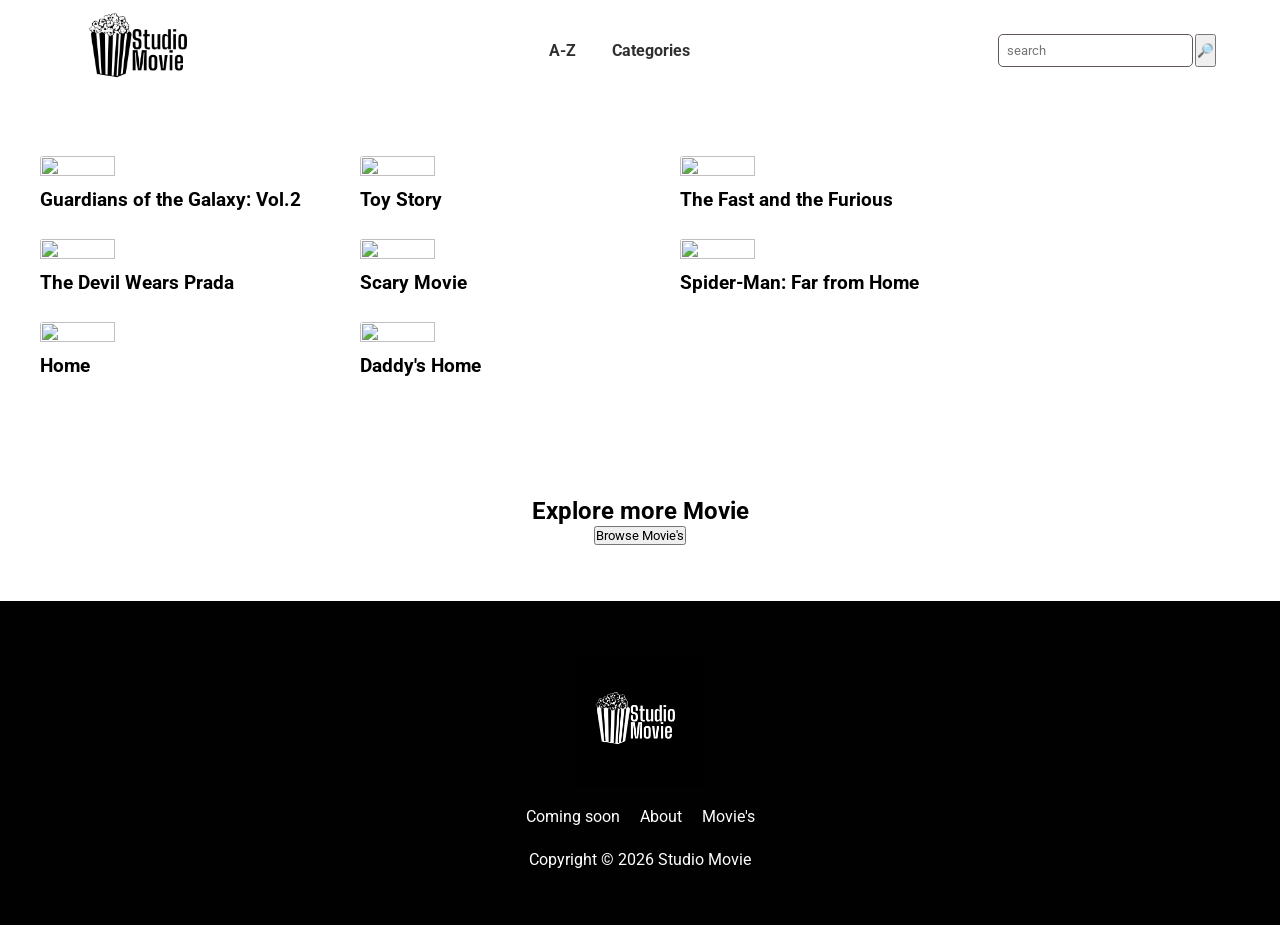
==== index.html @ 724d0fb7 "jsadd" ====
<!DOCTYPE html>
<html lang="en">

<head>
    <meta charset="UTF-8">
    <meta http-equiv="X-UA-Compatible=" content="IE=edge">
    <meta name="viewport" content="width=device-width, initial-scale=1.0">
    <title>Movie's</title>
    <link rel="stylesheet" href="style.css">
    <script src="https://kit.fontawesome.com/967dcec4c5.js" crossorigin="anonymous"></script>
    <script src="index.js"></script>
</head>

<body>
  <section id="landing">
    <nav>
    <div class="nav__container">
      <img class="logo" src="./assets/Studio Movie.png" alt="">
      <ul class="nav__links">
        <li><a href="#" class="nav__link">A-Z</a></li>
        <li class="dropdown">
          <a href="#" class="nav__link">Categories</a>
          <ul class="dropdown-menu">
            <li><a href="#">Action</a></li>
            <li><a href="#">Comedie</a></li>
            <li><a href="#">Drama</a></li>
            <li><a href="#">Horror</a></li>
          </ul>
        </li>
      </ul>
      <form class="search-form">
        <input type="search" placeholder="search">
        <button type="submit">🔎</button>
      </form>
    </div>
    </nav>
    </section>

    <section id="features">
      <div class="container">
        <div class="row">
          <div class="movies">
            <div class="movie">
    <figure class="movie__img--wrapper">
      <img class="movie__img" src="https://m.media-amazon.com/images/M/MV5BNWE5MGI3MDctMmU5Ni00YzI2LWEzMTQtZGIyZDA5MzQzNDBhXkEyXkFqcGc@._V1_QL75_UX380_CR0,1,380,562_.jpg" alt="">
      </figure>
      <div class="movie__title"><b>
        Guardians of the Galaxy: Vol.2</b>
      </div>
      <div class="movie__ratings">
            <i class="fas fa-star"></i>
            <i class="fas fa-star"></i>
            <i class="fas fa-star"></i>
            <i class="fas fa-star"></i>
            <i class="fas fa-star-half-alt"></i>
          </div>
          </div>
        <div class="movie">
        <figure class="movie__img--wrapper">
      <img class="movie__img" src="https://m.media-amazon.com/images/M/MV5BZTA3OWVjOWItNjE1NS00NzZiLWE1MjgtZDZhMWI1ZTlkNzYwXkEyXkFqcGc@._V1_SX300.jpg" alt="">
      </figure>
      <div class="movie__title"><b>
        Toy Story</b></div>
              <div class="movie__ratings">
                <i class="fas fa-star"></i>
                <i class="fas fa-star"></i>
                <i class="fas fa-star"></i>
                <i class="fas fa-star"></i>
                <i class="fas fa-star-half-alt"></i>
            </div>
            </div>
            <div class="movie">
        <figure class="movie__img--wrapper">
      <img class="movie__img" src="https://m.media-amazon.com/images/M/MV5BZGRiMDE1NTMtMThmZS00YjE4LWI1ODQtNjRkZGZlOTg2MGE1XkEyXkFqcGc@._V1_SX300.jpg" alt="">
      </figure>
      <div class="movie__title"><b>
        The Fast and the Furious</b></div>
              <div class="movie__ratings">
                <i class="fas fa-star"></i>
                <i class="fas fa-star"></i>
                <i class="fas fa-star"></i>
                <i class="fas fa-star"></i>
                <i class="fas fa-star-half-alt"></i>
              </div>
            </div>
            <div class="movie">
        <figure class="movie__img--wrapper">
      <img class="movie__img" src="https://m.media-amazon.com/images/M/MV5BOWM3NTI3YWEtYjJmMy00M2U5LWI1NzEtZWM3ZDY2ZWNjOGRiXkEyXkFqcGc@._V1_QL75_UY562_CR1,0,380,562_.jpg" alt="">
      </figure>
      <div class="movie__title"><b>
        The Devil Wears Prada</b></div>
              <div class="movie__ratings">
                <i class="fas fa-star"></i>
                <i class="fas fa-star"></i>
                <i class="fas fa-star"></i>
                <i class="fas fa-star"></i>
                <i class="fas fa-star-half-alt"></i>
            </div>
            </div>
            <div class="movie">
        <figure class="movie__img--wrapper">
      <img class="movie__img" src="https://m.media-amazon.com/images/M/MV5BZGRmMGRhOWMtOTk3Ni00OTRjLTkyYTAtYzA1M2IzMGE3NGRkXkEyXkFqcGc@._V1_SX300.jpg" alt="">
      </figure>
      <div class="movie__title"><b>
        Scary Movie</b></div>
              <div class="movie__ratings">
                <i class="fas fa-star"></i>
                <i class="fas fa-star"></i>
                <i class="fas fa-star"></i>
                <i class="fas fa-star"></i>
                <i class="fas fa-star-half-alt"></i>
              </div>
            </div>
            <div class="movie">
        <figure class="movie__img--wrapper">
      <img class="movie__img" src="https://m.media-amazon.com/images/M/MV5BMzNhNTE0NWQtN2E1Ny00NjcwLTg1YTctMGY1NmMwODJmY2NmXkEyXkFqcGc@._V1_QL75_UX380_CR0,1,380,562_.jpg" alt="">
      </figure>
      <div class="movie__title"><b>
        Spider-Man: Far from Home</b></div>
              <div class="movie__ratings">
                <i class="fas fa-star"></i>
                <i class="fas fa-star"></i>
                <i class="fas fa-star"></i>
                <i class="fas fa-star"></i>
                <i class="fas fa-star-half-alt"></i>
              </div>
            </div>
            <div class="movie">
        <figure class="movie__img--wrapper">
      <img class="movie__img" src="https://m.media-amazon.com/images/M/MV5BMjExOTQ4MDMyMV5BMl5BanBnXkFtZTgwMTE3NDM2MzE@._V1_SX300.jpg" alt="">
      </figure>
      <div class="movie__title"><b>
        Home</b></div>
              <div class="movie__ratings">
                <i class="fas fa-star"></i>
                <i class="fas fa-star"></i>
                <i class="fas fa-star"></i>
                <i class="fas fa-star"></i>
                <i class="fas fa-star-half-alt"></i>
              </div>
            </div>
            <div class="movie">
        <figure class="movie__img--wrapper">
      <img class="movie__img" src="https://m.media-amazon.com/images/M/MV5BMTQ0OTE1MTk4N15BMl5BanBnXkFtZTgwMDM5OTk5NjE@._V1_SX300.jpg" alt="">
      </figure>
      <div class="movie__title"><b>
        Daddy's Home</b></div>
              <div class="movie__ratings">
                <i class="fas fa-star"></i>
                <i class="fas fa-star"></i>
                <i class="fas fa-star"></i>
                <i class="fas fa-star"></i>
                <i class="fas fa-star-half-alt"></i>
              </div>
            </div>
          </div>
          </div>
          </section>

  <section id="explore">
      <div class="container">
        <div class="row row__column">
          <h2>Explore more <span class="purple">Movie</span></h2>
          <a href="#features">
            <button class="btn">Browse Movie's</button>
          </a>
        </div>
      </div>
      </div>
    </section>

    <footer>
    <div class="container">
      <div class="row row__column">
        <a href="#">
          <figure class="footer__logo">
            <img src="./assets/Studio Movie.png" class="footer__logo--img" alt="">
          </figure>
        </a>
        <div class="footer__list">
          <a href="#" class="footer__link">Coming soon</a>
          <a class="footer__link no-cursor">About</a>
          <a href="#features" class="footer__link">Movie's</a>
        </div>
        <div class="footer__copyright">Copyright &copy; 2026 Studio Movie</div>
      </div>
    </div>
  </footer>
</body>

</html>
---- style.css ----
@import url('https://fonts.googleapis.com/css2?family=Lato:ital,wght@0,100;0,300;0,400;0,700;0,900;1,100;1,300;1,400;1,700;1,900&family=Roboto:ital,wght@0,100..900;1,100..900&display=swap');

* {
    padding: 0;
    margin: 0;
    box-sizing: border-box;
    font-family: 'Roboto', sans-serif;
}

html {
    scroll-behavior: smooth;
}

body {
    max-width: 100vw;
    overflow-x: hidden;
}

nav {
    height: 100px;
    display: flex;
}

.logo {
    max-width: 160px;
    height: auto;
}

a {
    text-decoration: none;
}

a:hover {
    text-decoration: underline;
}

ul {
    display: flex;
}

li {
    list-style-type: none;
}

.dropdown {
    position: relative;
    display: inline-block;
}

.dropdown-menu {
    display: none;
    position: absolute;
    list-style: none;
    background-color: #fff;
    padding: 0;
    margin: 0;
    border: 1px solid #ccc;
}

.dropdown:hover .dropdown-menu {
    display: block;
}

.dropdown-menu li a {
    display: block;
    padding: 8px;
    text-decoration: none;
    color: #020101;
}

button {
    cursor: pointer;
}

img {
    width: 50%;
    height: 100%;
    max-height: 50vh;
    padding: 91 x 35px;
}

.search-form {
    display: flex;
    gap: 2px;
}

.search-form input {
    padding: 8px;
    border-radius: 5px;
    border: 1px solid #635656;
}

/* NAV */

.nav__container {
    width: 100%;
    max-width: 1200px;
    padding: 0 24px;
    display: flex;
    justify-content: space-between;
    margin: 0 auto;
    align-items: center;
}

.nav__link {
    margin-left: 16px;
    text-decoration: none;
    font-size: 140 x 54px;
    color: rgba(0, 0, 0, 0.815);
    font-weight: bold;
    padding: 10px;
}

.nav__link:hover {
    text-decoration: underline;
}

.hidden {
    display: none;
}

/* ROW */

.container {
    padding: 56px 0;
}

.row {
    width: 100%;
    max-width: 1200px;
    margin: 0 auto;
}

.row__column {
    display: flex;
    flex-direction: column;
    align-items: center;
}

.no-cursor {
    cursor: not-allowed;
}

/* MOVIES */

.movies {
    display: flex;
    flex-wrap: wrap;
    gap: 20px;
}

.movie {
    width: 300px;
}

.movie__img {
    max-height: 1500px;
    transition: all 300ms ease;
    cursor: not-allowed;
    object-fit: contain;
}

.movie__img--wrapper {
    display: flex;
    overflow: hidden;
    margin-bottom: 7px;
    border-radius: 3px;
    
}

.movie:hover .movie__img {
    transform: scale(1.03);
}

.movie__title {
    font-size: 19px;
    margin-top: 8px;
}

.movie__ratings {
    margin-bottom: 8px;
    color: #fabf2a;
}


.movie__container {
    padding: 20px 16px;
    
}

/* FOOTER */

footer {
    background-color: #020101;
}

.footer__logo {
    display: flex;
}

.footer__logo--img {
    width: 130px;
    filter: grayscale(1) invert(1);
}

.footer__link,
.footer__copyright {
    color: #fff;
}

.footer__list {
    margin: 20px 0 24px 0;
}

.footer__link {
    padding: 0 8px;
}
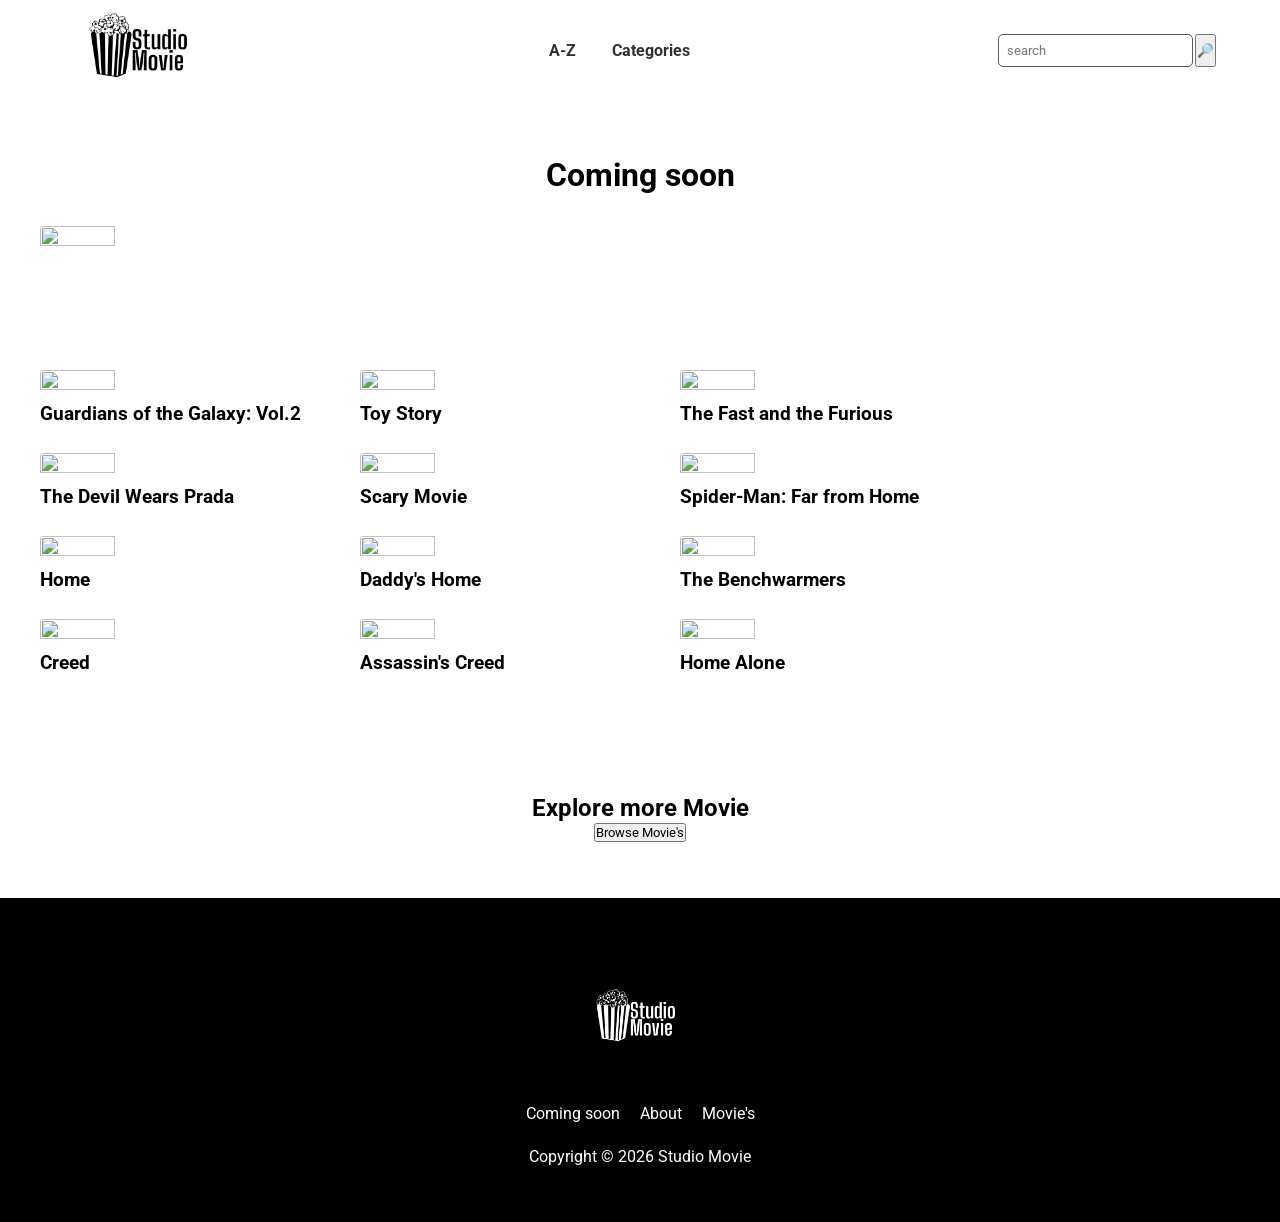
==== commit c1bcaf6d: "commingsoon" ====
--- a/index.html
+++ b/index.html
@@ -36,6 +36,32 @@
     </nav>
     </section>
 
+    <header>
+      <Section id="coming__soon">
+        <div class="container">
+          <div class="row">
+            <h1 class="section__title">Coming soon
+            </h1>
+            <div class="movies">
+              <div class="movie">
+                <figure class="movie__img--wrapper">
+                  <img class="movie__img" src="https://m.media-amazon.com/images/M/MV5BZTA3OWVjOWItNjE1NS00NzZiLWE1MjgtZDZhMWI1ZTlkNzYwXkEyXkFqcGc@._V1_SX300.jpg" alt="">
+                </figure>
+                <div class="movie__title"></div>
+                <div class="movie__ratings">
+                <i class="fas fa-star"></i>
+                <i class="fas fa-star"></i>
+                <i class="fas fa-star"></i>
+                <i class="fas fa-star"></i>
+                <i class="fas fa-star-half-alt"></i>
+              </div>
+              </div>
+            </div>
+          </div>
+        </div>
+      </Section>
+    </header>
+
     <section id="features">
       <div class="container">
         <div class="row">
@@ -145,6 +171,62 @@
       </figure>
       <div class="movie__title"><b>
         Daddy's Home</b></div>
+              <div class="movie__ratings">
+                <i class="fas fa-star"></i>
+                <i class="fas fa-star"></i>
+                <i class="fas fa-star"></i>
+                <i class="fas fa-star"></i>
+                <i class="fas fa-star-half-alt"></i>
+              </div>
+            </div>
+            <div class="movie">
+        <figure class="movie__img--wrapper">
+      <img class="movie__img" src="https://m.media-amazon.com/images/M/MV5BMTcxMzg3NDQwNl5BMl5BanBnXkFtZTcwMjk1ODQzMQ@@._V1_SX300.jpg" alt="">
+      </figure>
+      <div class="movie__title"><b>
+        The Benchwarmers</b></div>
+              <div class="movie__ratings">
+                <i class="fas fa-star"></i>
+                <i class="fas fa-star"></i>
+                <i class="fas fa-star"></i>
+                <i class="fas fa-star"></i>
+                <i class="fas fa-star-half-alt"></i>
+              </div>
+            </div>
+            <div class="movie">
+        <figure class="movie__img--wrapper">
+      <img class="movie__img" src="https://m.media-amazon.com/images/M/MV5BNWM3NjY2ZDctMGZiYy00OGFlLThkMTktOTY2MDM2YjE2OTliXkEyXkFqcGc@._V1_SX300.jpg" alt="">
+      </figure>
+      <div class="movie__title"><b>
+        Creed</b></div>
+              <div class="movie__ratings">
+                <i class="fas fa-star"></i>
+                <i class="fas fa-star"></i>
+                <i class="fas fa-star"></i>
+                <i class="fas fa-star"></i>
+                <i class="fas fa-star-half-alt"></i>
+              </div>
+            </div>
+            <div class="movie">
+        <figure class="movie__img--wrapper">
+      <img class="movie__img" src="https://m.media-amazon.com/images/M/MV5BMTU2Mjc1ODY2OV5BMl5BanBnXkFtZTgwNTMzMTYzMDI@._V1_SX300.jpg" alt="">
+      </figure>
+      <div class="movie__title"><b>
+        Assassin's Creed</b></div>
+              <div class="movie__ratings">
+                <i class="fas fa-star"></i>
+                <i class="fas fa-star"></i>
+                <i class="fas fa-star"></i>
+                <i class="fas fa-star"></i>
+                <i class="fas fa-star-half-alt"></i>
+              </div>
+            </div>
+            <div class="movie">
+        <figure class="movie__img--wrapper">
+      <img class="movie__img" src="https://m.media-amazon.com/images/M/MV5BNzNmNmQ2ZDEtMTc1MS00NjNiLThlMGUtZmQxNTg1Nzg5NWMzXkEyXkFqcGc@._V1_SX300.jpg" alt="">
+      </figure>
+      <div class="movie__title"><b>
+        Home Alone</b></div>
               <div class="movie__ratings">
                 <i class="fas fa-star"></i>
                 <i class="fas fa-star"></i>
@@ -188,4 +270,4 @@
   </footer>
 </body>
 
-</html>+</h
--- a/style.css
+++ b/style.css
@@ -141,6 +141,12 @@
     cursor: not-allowed;
 }
 
+h1 {
+    font-size: 32px;
+    margin-bottom: 32px;
+    text-align: center;
+}
+
 /* MOVIES */
 
 .movies {
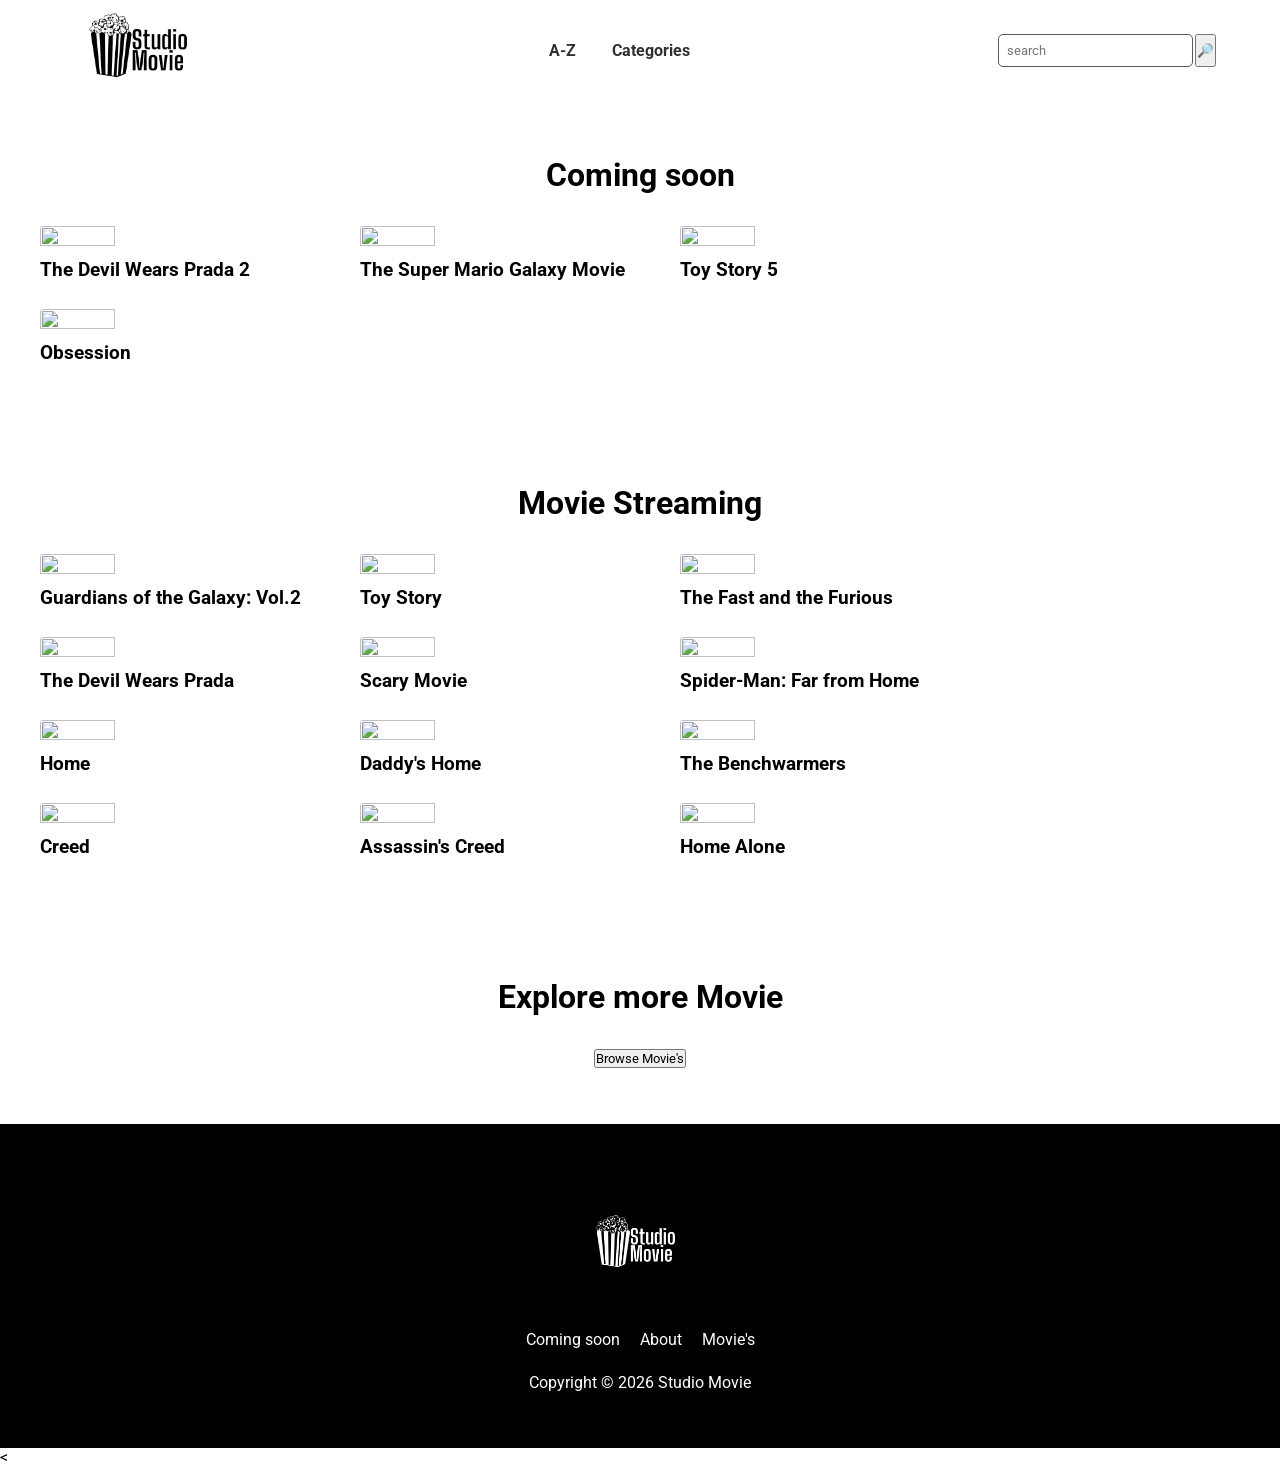
==== commit fceed24f: "movies" ====
--- a/index.html
+++ b/index.html
@@ -45,9 +45,57 @@
             <div class="movies">
               <div class="movie">
                 <figure class="movie__img--wrapper">
-                  <img class="movie__img" src="https://m.media-amazon.com/images/M/MV5BZTA3OWVjOWItNjE1NS00NzZiLWE1MjgtZDZhMWI1ZTlkNzYwXkEyXkFqcGc@._V1_SX300.jpg" alt="">
+                  <img class="movie__img" src="https://encrypted-tbn0.gstatic.com/images?q=tbn:ANd9GcRyDdl0dgP76XAix3mZxOtMkvibn4_cmkzMeM4GHAGJ2Q&s" alt="">
                 </figure>
-                <div class="movie__title"></div>
+                <div class="movie__title"><b>
+                  The Devil Wears Prada 2</b></div>
+                <div class="movie__ratings">
+                <i class="fas fa-star"></i>
+                <i class="fas fa-star"></i>
+                <i class="fas fa-star"></i>
+                <i class="fas fa-star"></i>
+                <i class="fas fa-star-half-alt"></i>
+              </div>
+              </div>
+              <div class="movies">
+              <div class="movie">
+                <figure class="movie__img--wrapper">
+                  <img class="movie__img" src="https://encrypted-tbn0.gstatic.com/images?q=tbn:ANd9GcSTbqc3heOmaOTHdvt5jWV7lCHxfbbG9SZAKlOS5_V8aw&s" alt="">
+                </figure>
+                <div class="movie__title"><b>
+                  The Super Mario Galaxy Movie</b></div>
+                <div class="movie__ratings">
+                <i class="fas fa-star"></i>
+                <i class="fas fa-star"></i>
+                <i class="fas fa-star"></i>
+                <i class="fas fa-star"></i>
+                <i class="fas fa-star-half-alt"></i>
+              </div>
+              </div>
+              </div>
+              <div class="movies">
+              <div class="movie">
+                <figure class="movie__img--wrapper">
+                  <img class="movie__img" src="https://encrypted-tbn0.gstatic.com/images?q=tbn:ANd9GcQ1W9O4kixi9UruToBIsIO3szwMOO0zQO78tujmyD7ibw&s" alt="">
+                </figure>
+                <div class="movie__title"><b>
+                  Toy Story 5</b></div>
+                <div class="movie__ratings">
+                <i class="fas fa-star"></i>
+                <i class="fas fa-star"></i>
+                <i class="fas fa-star"></i>
+                <i class="fas fa-star"></i>
+                <i class="fas fa-star-half-alt"></i>
+              </div>
+              </div>
+              </div>
+              <div class="movies">
+              <div class="movie">
+                <figure class="movie__img--wrapper">
+                  <img class="movie__img" src="https://encrypted-tbn0.gstatic.com/images?q=tbn:ANd9GcSCkwPwJbSCH1qZ9V81Qnl8wUrCYHq5p4N2nf4KqZtdag&s=10" alt="">
+                </figure>
+                <div class="movie__title"><b>
+                  Obsession</b></div>
                 <div class="movie__ratings">
                 <i class="fas fa-star"></i>
                 <i class="fas fa-star"></i>
@@ -65,6 +113,9 @@
     <section id="features">
       <div class="container">
         <div class="row">
+          <h2 class="section__title">
+            Movie Streaming
+          </h2>
           <div class="movies">
             <div class="movie">
     <figure class="movie__img--wrapper">
@@ -270,4 +321,4 @@
   </footer>
 </body>
 
-</h+<
--- a/style.css
+++ b/style.css
@@ -147,6 +147,12 @@
     text-align: center;
 }
 
+h2 {
+    font-size: 32px;
+    margin-bottom: 32px;
+    text-align: center;
+}
+
 /* MOVIES */
 
 .movies {
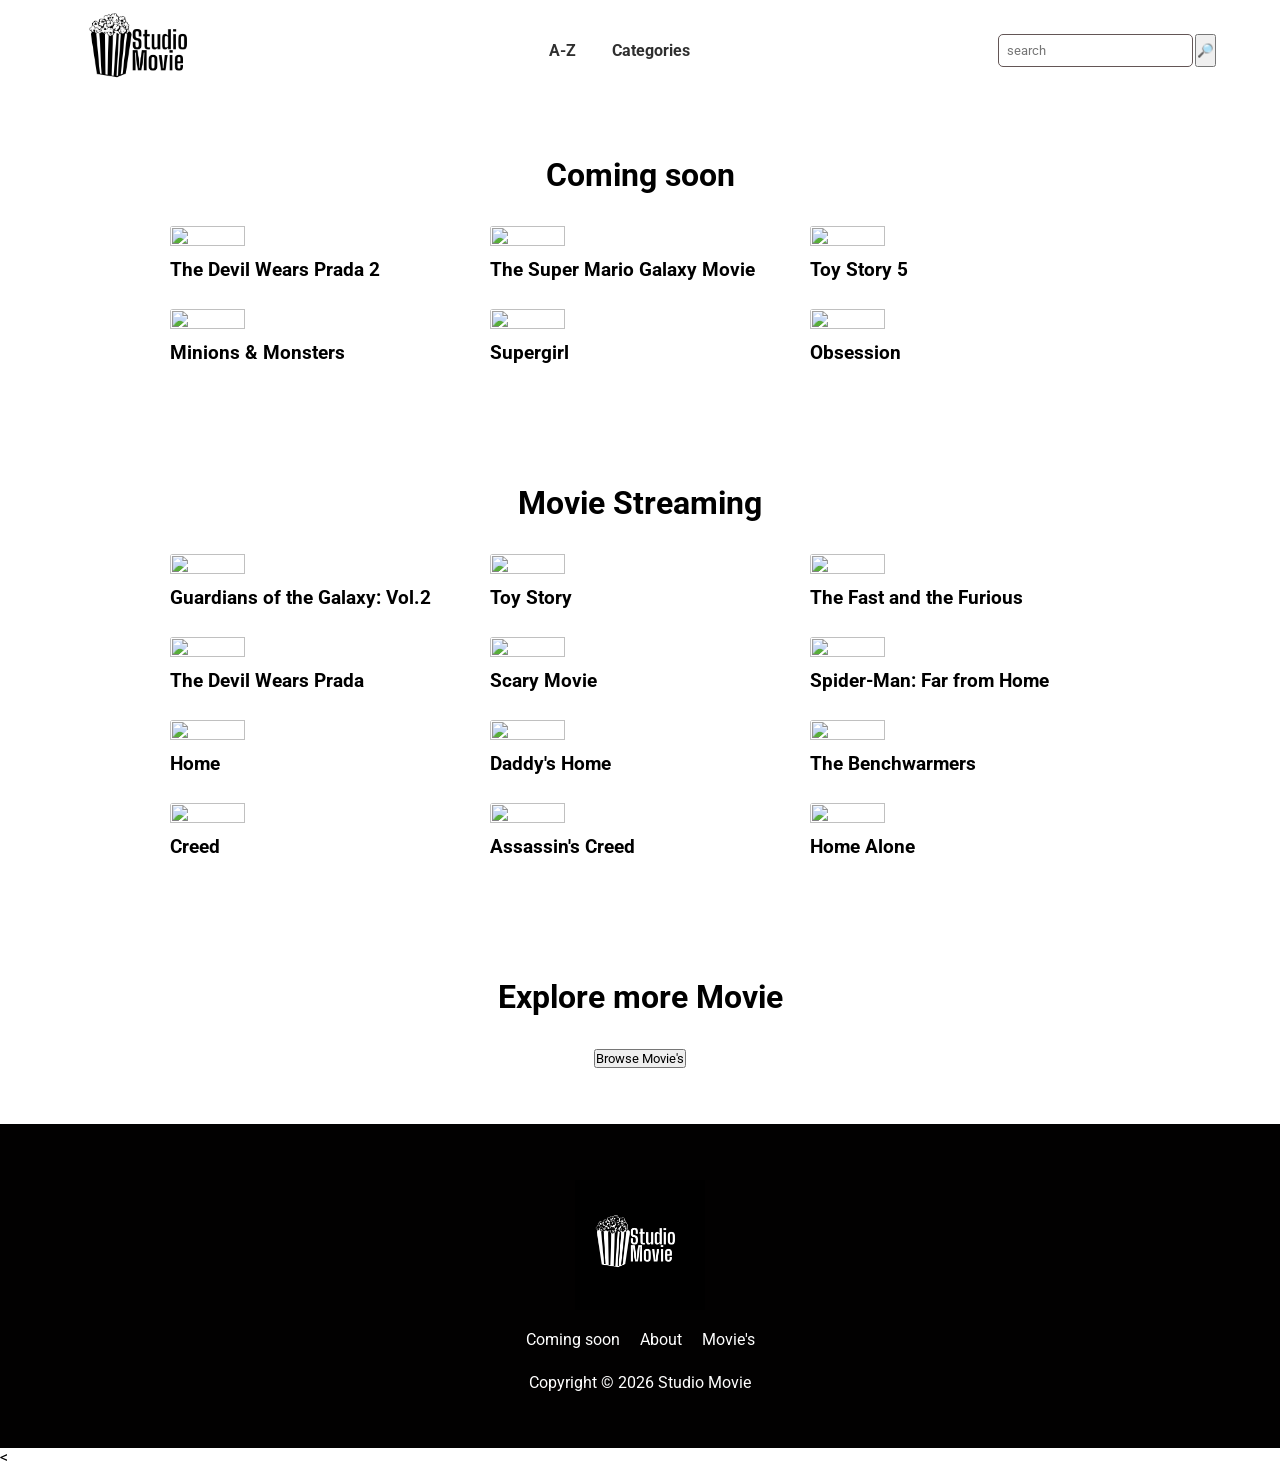
==== commit 0ef2a69a: "update coming soon" ====
--- a/index.html
+++ b/index.html
@@ -92,6 +92,38 @@
               <div class="movies">
               <div class="movie">
                 <figure class="movie__img--wrapper">
+                  <img class="movie__img" src="https://encrypted-tbn0.gstatic.com/images?q=tbn:ANd9GcT3fLxwi3qRf-m6q7lBNvbvTuNkXoEf3cVWtoc6EbDIPA&s=10" alt="">
+                </figure>
+                <div class="movie__title"><b>
+                  Minions & Monsters</b></div>
+                <div class="movie__ratings">
+                <i class="fas fa-star"></i>
+                <i class="fas fa-star"></i>
+                <i class="fas fa-star"></i>
+                <i class="fas fa-star"></i>
+                <i class="fas fa-star-half-alt"></i>
+              </div>
+              </div>
+              </div>
+              <div class="movies">
+              <div class="movie">
+                <figure class="movie__img--wrapper">
+                  <img class="movie__img" src="https://encrypted-tbn0.gstatic.com/images?q=tbn:ANd9GcTtfQNHdfSP72XlwLJV02ro-_zSXygvv9hhFB5cSlnpdA&s=10" alt="">
+                </figure>
+                <div class="movie__title"><b>
+                  Supergirl</b></div>
+                <div class="movie__ratings">
+                <i class="fas fa-star"></i>
+                <i class="fas fa-star"></i>
+                <i class="fas fa-star"></i>
+                <i class="fas fa-star"></i>
+                <i class="fas fa-star-half-alt"></i>
+              </div>
+              </div>
+              </div>
+              <div class="movies">
+              <div class="movie">
+                <figure class="movie__img--wrapper">
                   <img class="movie__img" src="https://encrypted-tbn0.gstatic.com/images?q=tbn:ANd9GcSCkwPwJbSCH1qZ9V81Qnl8wUrCYHq5p4N2nf4KqZtdag&s=10" alt="">
                 </figure>
                 <div class="movie__title"><b>
--- a/style.css
+++ b/style.css
@@ -156,6 +156,7 @@
 /* MOVIES */
 
 .movies {
+    justify-content: center;
     display: flex;
     flex-wrap: wrap;
     gap: 20px;
@@ -196,8 +197,8 @@
 
 
 .movie__container {
-    padding: 20px 16px;
-    
+    padding: 50px 70px;
+    max-width: fit-content;
 }
 
 /* FOOTER */
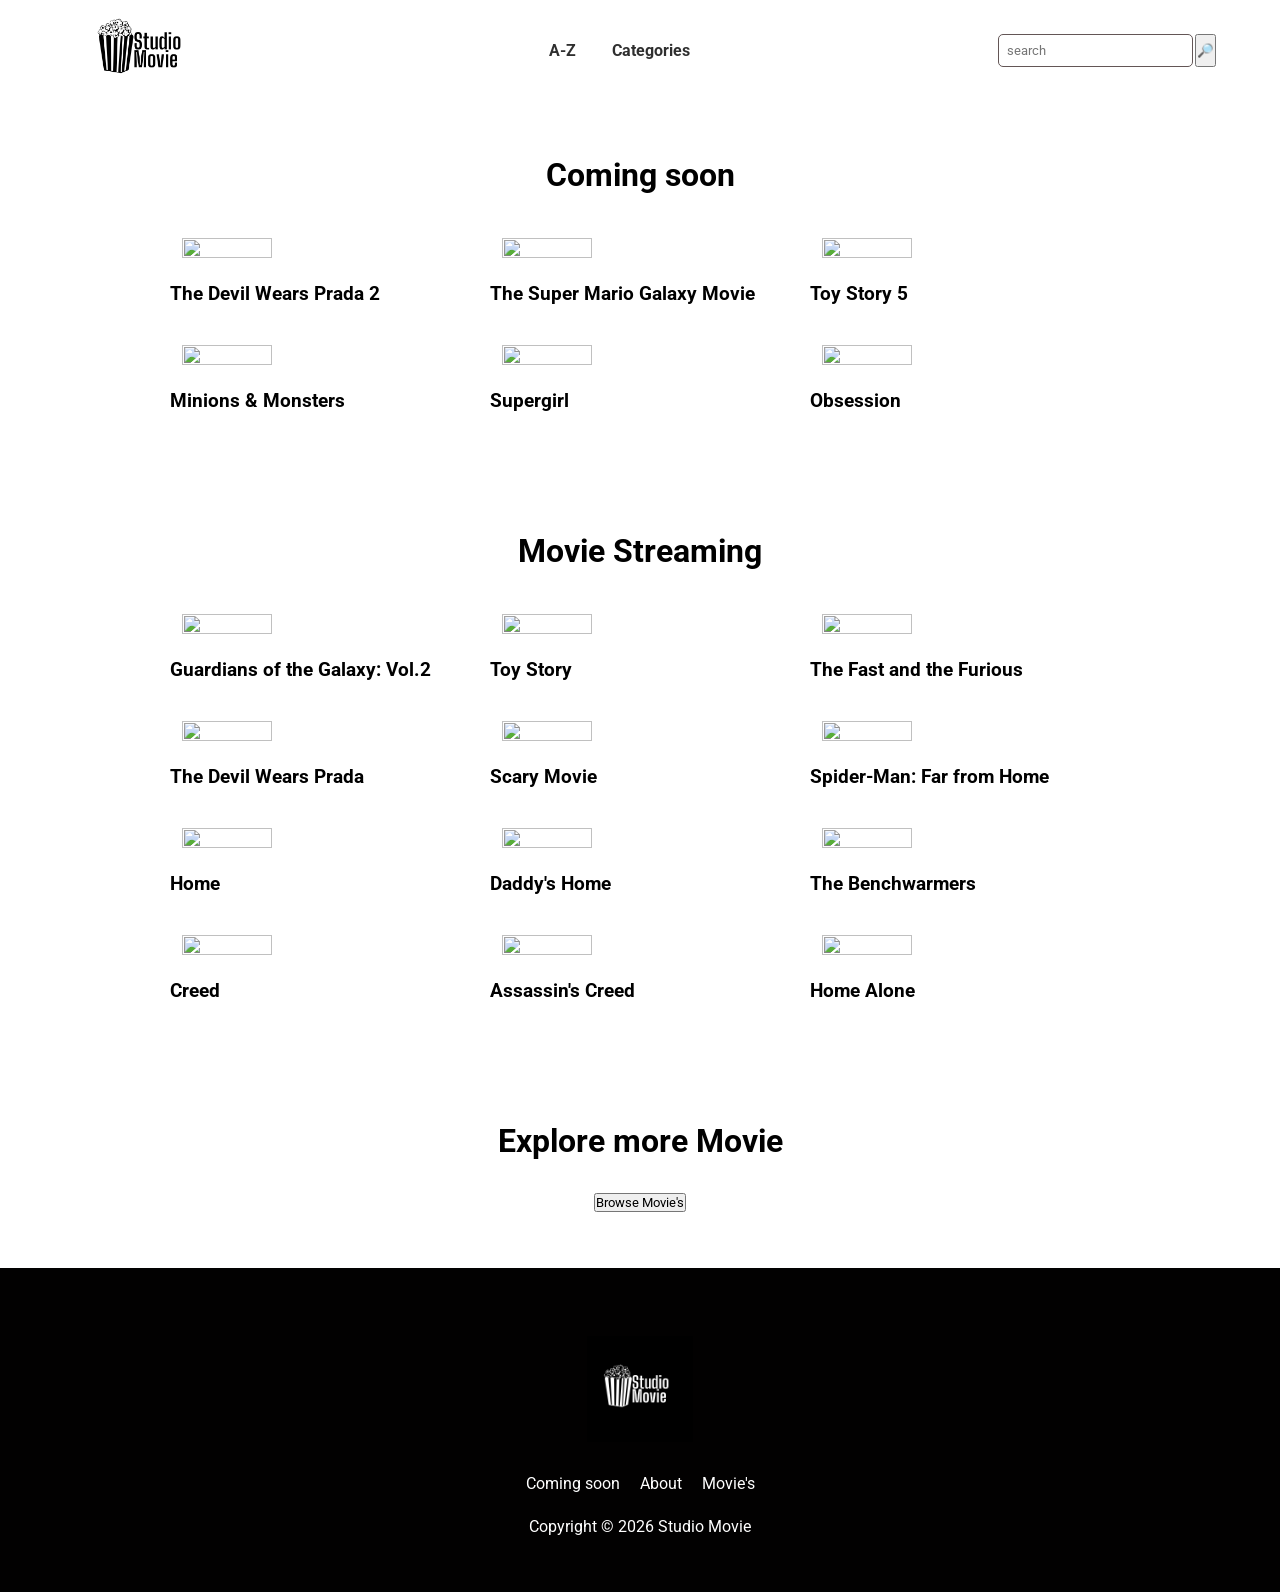
==== commit e3aba974: "dropdwon" ====
--- a/index.html
+++ b/index.html
@@ -17,9 +17,9 @@
     <div class="nav__container">
       <img class="logo" src="./assets/Studio Movie.png" alt="">
       <ul class="nav__links">
-        <li><a href="#" class="nav__link">A-Z</a></li>
+        <li><a class="nav__link">A-Z</a></li>
         <li class="dropdown">
-          <a href="#" class="nav__link">Categories</a>
+          <a class="select">Categories</a>
           <ul class="dropdown-menu">
             <li><a href="#">Action</a></li>
             <li><a href="#">Comedie</a></li>
@@ -352,5 +352,3 @@
     </div>
   </footer>
 </body>
-
-<
--- a/style.css
+++ b/style.css
@@ -32,6 +32,7 @@
 
 a:hover {
     text-decoration: underline;
+    cursor: pointer;
 }
 
 ul {
@@ -40,6 +41,15 @@
 
 li {
     list-style-type: none;
+}
+
+.select {
+    margin-left: 16px;
+    text-decoration: none;
+    font-size: 140 x 54px;
+    color: rgba(0, 0, 0, 0.815);
+    font-weight: bold;
+    padding: 10px;
 }
 
 .dropdown {
@@ -52,9 +62,13 @@
     position: absolute;
     list-style: none;
     background-color: #fff;
-    padding: 0;
-    margin: 0;
+    padding: 0.2px 0.5px;
     border: 1px solid #ccc;
+    left: 50%;
+    width: 100%;
+    transform: translateX(-50%);
+    transition: 0.2s;
+    z-index: 1;
 }
 
 .dropdown:hover .dropdown-menu {
@@ -73,10 +87,10 @@
 }
 
 img {
-    width: 50%;
+    width: 59%;
     height: 100%;
-    max-height: 50vh;
-    padding: 91 x 35px;
+    max-height: 100vh;
+    padding: 12px;
 }
 
 .search-form {
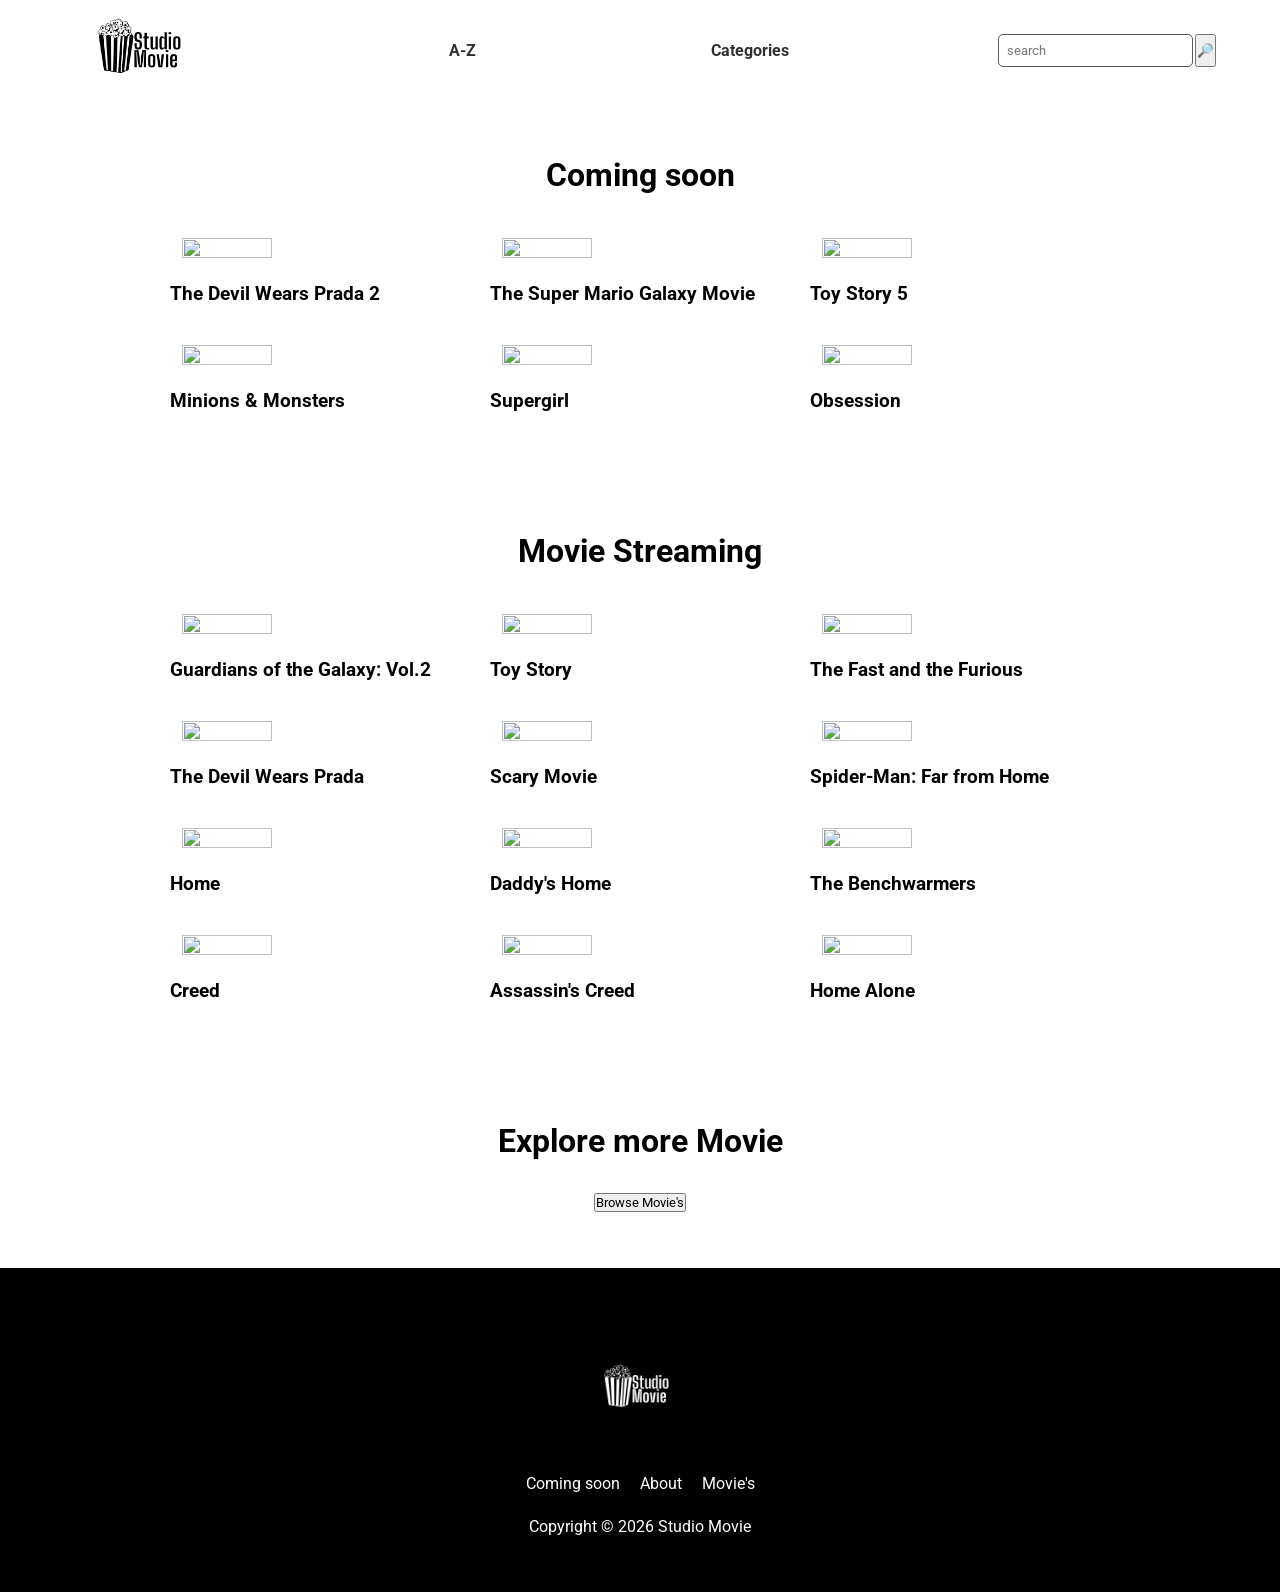
==== commit 0a327d18: "dropdown" ====
--- a/index.html
+++ b/index.html
@@ -16,8 +16,16 @@
     <nav>
     <div class="nav__container">
       <img class="logo" src="./assets/Studio Movie.png" alt="">
-      <ul class="nav__links">
-        <li><a class="nav__link">A-Z</a></li>
+        <li class="dropdown">
+        <a class="select">A-Z</a>
+        <ul class="dropdown-menu">
+          <li><a href="#">A-E</a></li>
+          <li><a href="#">F-J</a></li>
+          <li><a href="#">O-S</a></li>
+          <li><a href="#">T-W</a></li>
+          <li><a href="#">X-Z</a></li>
+        </ul>
+        </li>
         <li class="dropdown">
           <a class="select">Categories</a>
           <ul class="dropdown-menu">
--- a/style.css
+++ b/style.css
@@ -116,19 +116,6 @@
     align-items: center;
 }
 
-.nav__link {
-    margin-left: 16px;
-    text-decoration: none;
-    font-size: 140 x 54px;
-    color: rgba(0, 0, 0, 0.815);
-    font-weight: bold;
-    padding: 10px;
-}
-
-.nav__link:hover {
-    text-decoration: underline;
-}
-
 .hidden {
     display: none;
 }
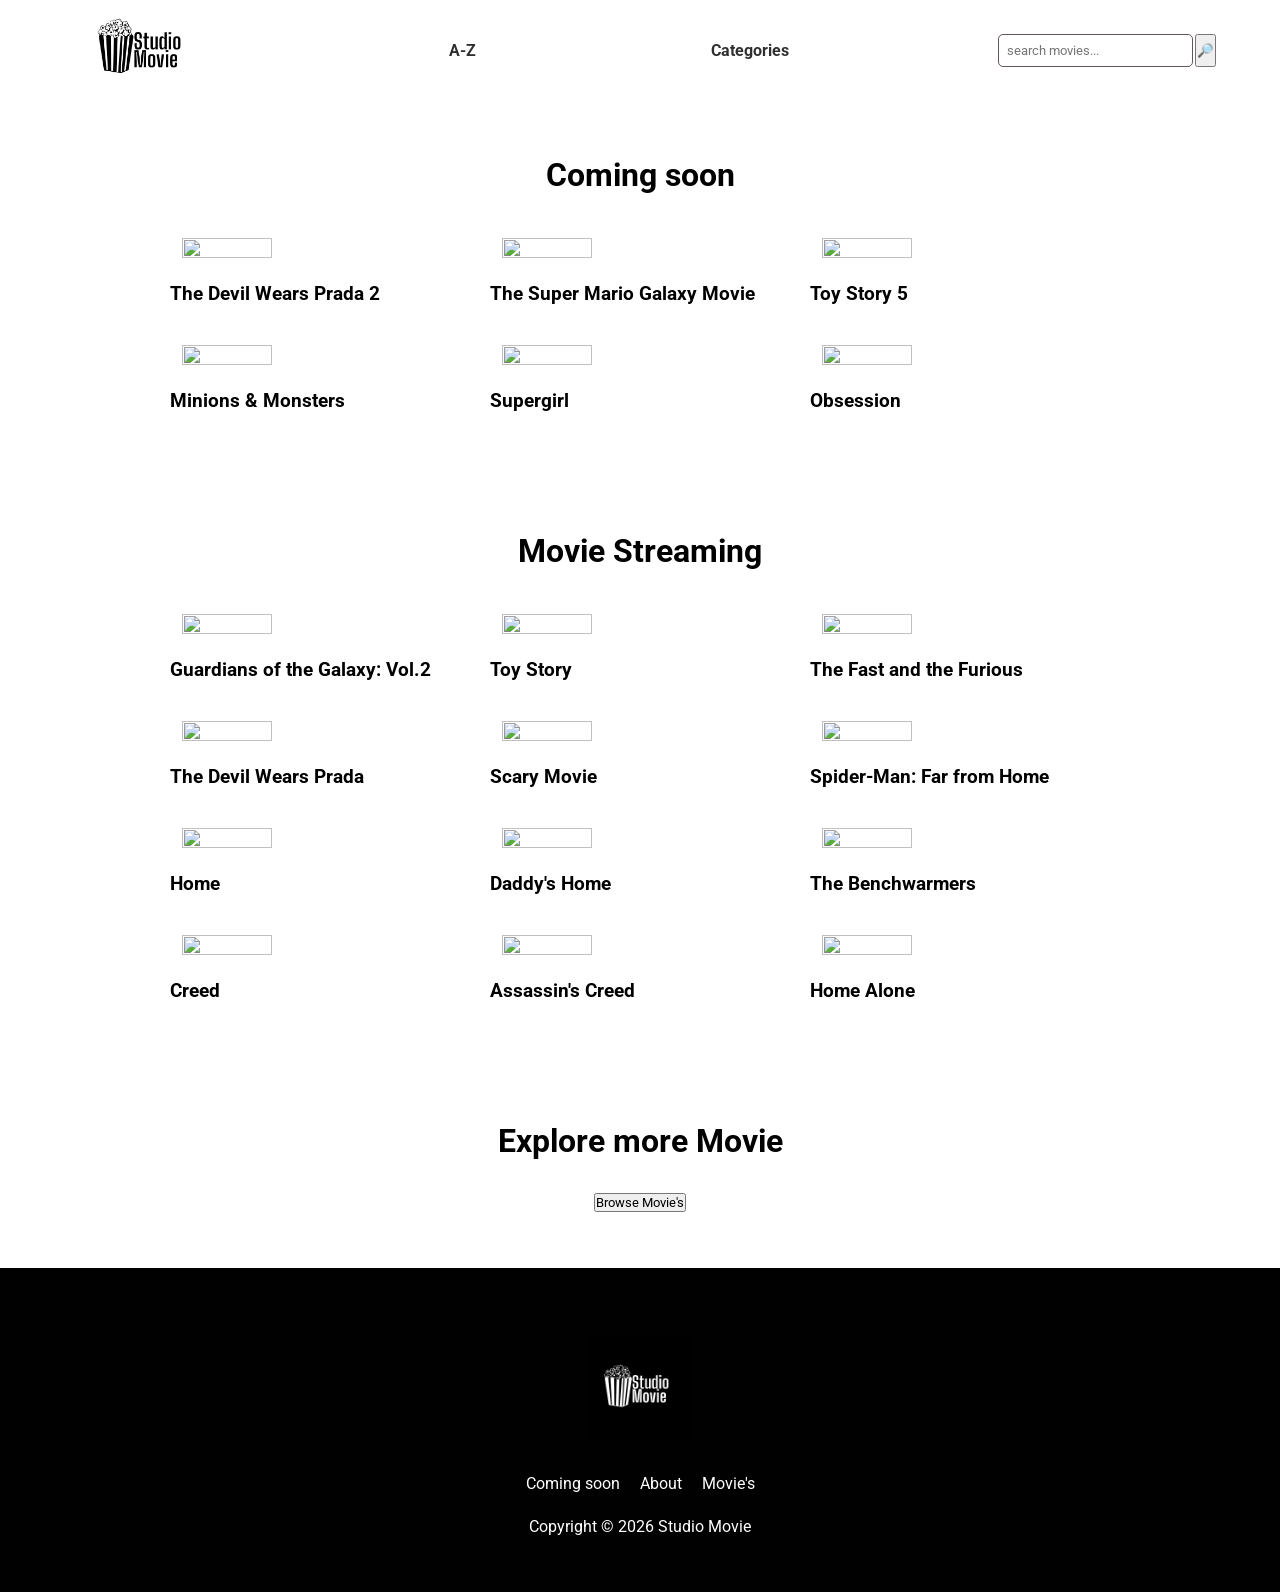
==== commit 154e79a9: "A=Z" ====
--- a/index.html
+++ b/index.html
@@ -19,11 +19,11 @@
         <li class="dropdown">
         <a class="select">A-Z</a>
         <ul class="dropdown-menu">
-          <li><a href="#">A-E</a></li>
-          <li><a href="#">F-J</a></li>
-          <li><a href="#">O-S</a></li>
-          <li><a href="#">T-W</a></li>
-          <li><a href="#">X-Z</a></li>
+          <li><a href="#" data-letter="A-E">A-E</a></li>
+          <li><a href="#" data-letter="F-J">F-J</a></li>
+          <li><a href="#" data-letter="O-S">O-S</a></li>
+          <li><a href="#" data-letter="T-W">T-W</a></li>
+          <li><a href="#" data-letter="X-Z">X-Z</a></li>
         </ul>
         </li>
         <li class="dropdown">
@@ -37,8 +37,10 @@
         </li>
       </ul>
       <form class="search-form">
-        <input type="search" placeholder="search">
-        <button type="submit">🔎</button>
+        <input type="text" 
+        id="searchInput"
+        placeholder="search movies...">
+        <button id="searchButton">🔎</button>
       </form>
     </div>
     </nav>
